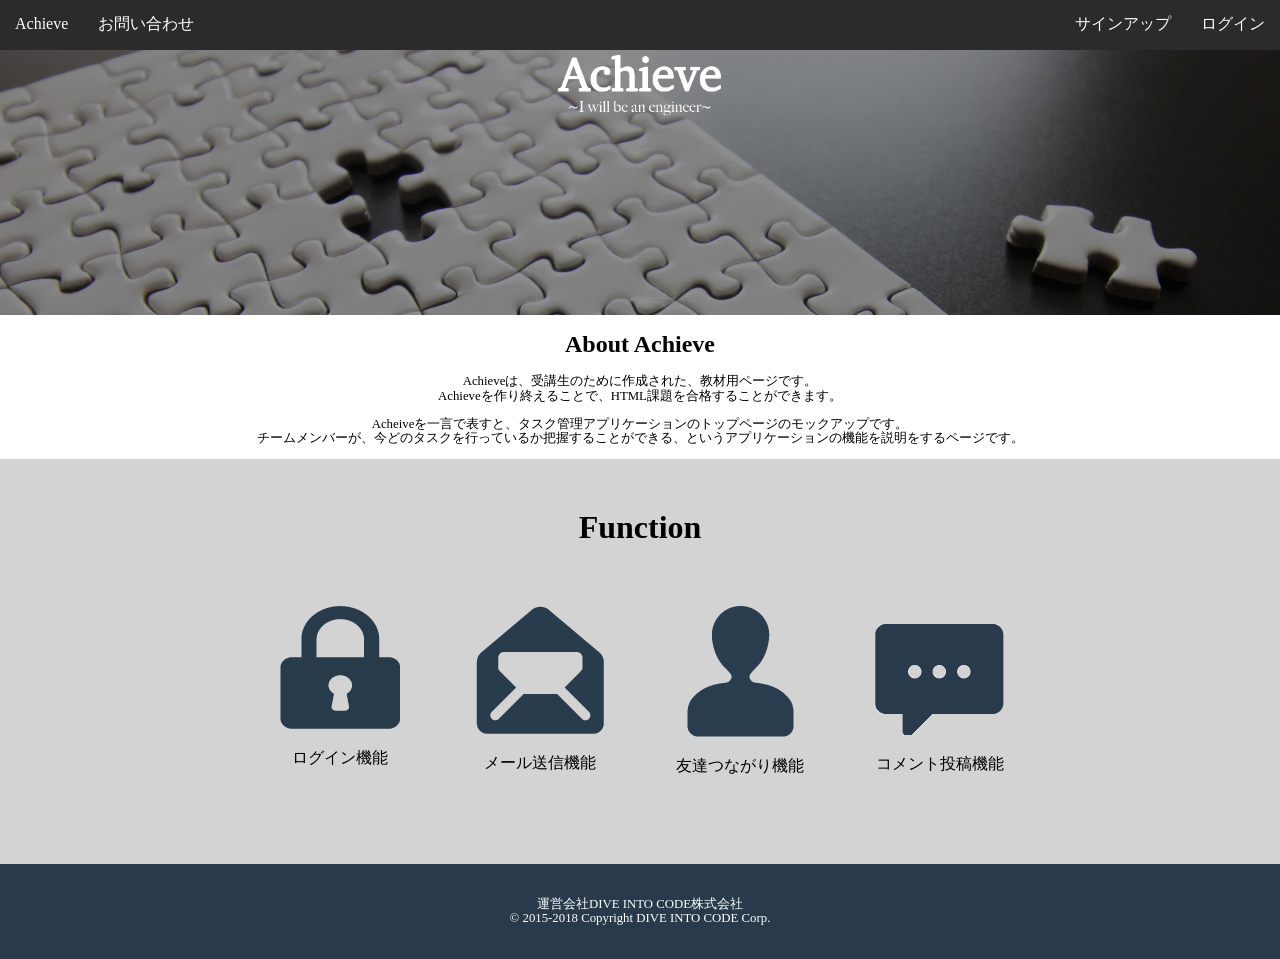
==== html_2_exam/sample.html @ ebe0110d "html課題2提出" ====
<!DOCTYPE html>
<html lang="ja">
<head>
    <meta charset="UTF-8">
    <meta http-equiv="Content-Type" content="text/html; charset=utf-8" />
    <title>Achieve</title>
    <link rel="stylesheet" href="css/normalize.css">
    <link rel="stylesheet" href="css/sample.css">
</head>
<body>
  <header>
    <ul class="top_menu clearfix">
      <li class="left"><a href="#">Achieve</a></li>
      <li class="left"><a href="#">お問い合わせ</a></li>
      <li class="right"><a href="#">ログイン</a></li>
      <li class="right"><a href="#">サインアップ</a></li>
    </ul>
  </header>
  <section class="main-header">
    <div class="header-img">
    <img src="images/achieve.png">
    </div>
  </section>
  <section class="about">
    <h1>About Achieve</h1>
    <p>
      Achieveは、受講生のために作成された、教材用ページです。<br>
      Achieveを作り終えることで、HTML課題を合格することができます。
    </p>
    <p>
      Acheiveを一言で表すと、タスク管理アプリケーションのトップページのモックアップです。<br>
      チームメンバーが、今どのタスクを行っているか把握することができる、というアプリケーションの機能を説明をするページです。
    </p>
  </section>
  <section class="function">
    <h1 class="list3">Function</h1>
    <div class="function-images">
      <div class="function-image1">
        <img src="images/key.png">
        <p>ログイン機能</p>
      </div>
      <div class="function-image2">
        <img src="images/mails.png">
        <p>メール送信機能</p>
      </div>
      <div class="function-image3">
        <img src="images/girls.png">
        <p>友達つながり機能</p>
      </div>
      <div class="function-image4">
        <img src="images/comment.png">
        <p>コメント投稿機能</p>
      </div>
    </div>
  </section>
  <footer>
    <div class="footerbox">
    <p class="list1">運営会社DIVE INTO CODE株式会社</p>
    <p class="list2">© 2015-2018 Copyright DIVE INTO CODE Corp.</p>
    </div>
  </footer>
</body>
</html>
---- html_2_exam/css/sample.css ----
html {
  position: relative;
  min-height: 100%;
}
body {
  text-align: center;
}
.main-header {
  padding-bottom: 15%;
  width: 100%;
  background-size: cover;
  background-image: url("../images/header.jpg");
  background-attachment: fixed;
}
/* ここから */
header {
  background-color: #2B2B2B;
  height: 50px;
}

ul{
  margin: 0;
  padding: 0;
}

.clearfix:after {
  content: "";
  display: block;
  clear: both;
}

header ul a {
  color: #ffffff;
  text-decoration: none;
}

.left{
  float: left;
}

.right{
  float: right;
}

li{
  list-style: none;
  padding: 15px;
}

header ul:after {
}
/* ここまでがheader部分の実装 */
.main-header img {
  width: 13%;
}

.header-img {

}

.about {

}

.about h1 {
  font-size: 1.5rem;
}
.about p {
  font-size: 0.8rem;
}

/* ここから */
.function {
  background-color: #D3D3D3;
  display: table;
  width: 100%;
  height: 500px;
}

.list3 {
  margin-top: 50px;
  margin-bottom: 60px;
}

.function-images {
  background-color: #D3D3D3;
  display: table;
  margin: 0 auto;
}

.function-image1 {
  float: left;
  width: 200px;
}
.function-image2 {
  float: left;
  width: 200px;
}
.function-image3 {
  float: left;
  width: 200px;
}
.function-image4 {
  float: left;
  width: 200px;
}

/* ここまでがfunction部分の実装 */
footer {
  width: 100%;
  height: 70px;
  position: absolute;
  bottom: 0;
  background-color: #283A4B;
  display: table;
  font-size: 0.8rem;
  color: #FFFFFF;
}

.footerbox{
  padding: 20px 0;
}

.list1 {
  margin-bottom: 0;
  padding-bottom: 0;
}
.list2 {
  margin-top: 0;
  padding-top: 0;
}
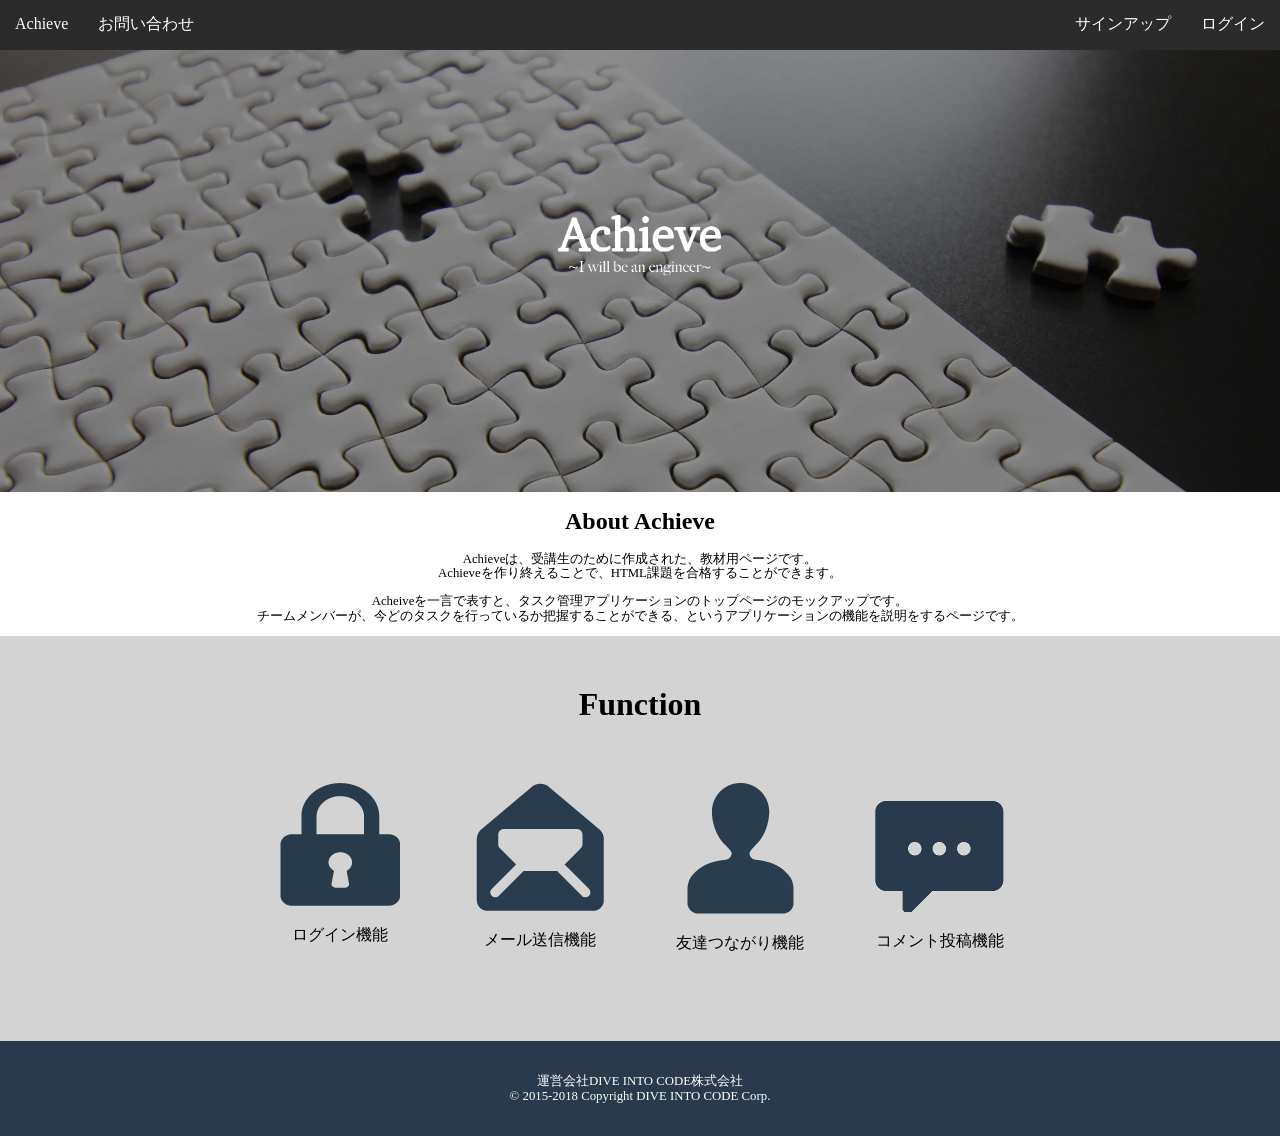
==== commit df5bd392: "html課題2" ====
--- a/html_2_exam/sample.html
+++ b/html_2_exam/sample.html
@@ -18,7 +18,7 @@
   </header>
   <section class="main-header">
     <div class="header-img">
-    <img src="images/achieve.png">
+      <img src="images/achieve.png">
     </div>
   </section>
   <section class="about">
--- a/html_2_exam/css/sample.css
+++ b/html_2_exam/css/sample.css
@@ -8,6 +8,7 @@
 .main-header {
   padding-bottom: 15%;
   width: 100%;
+  height: 250px;
   background-size: cover;
   background-image: url("../images/header.jpg");
   background-attachment: fixed;
@@ -51,14 +52,12 @@
 }
 /* ここまでがheader部分の実装 */
 .main-header img {
+  padding-top: 160px;
   width: 13%;
+  position: relative;
 }
 
 .header-img {
-
-}
-
-.about {
 
 }
 
